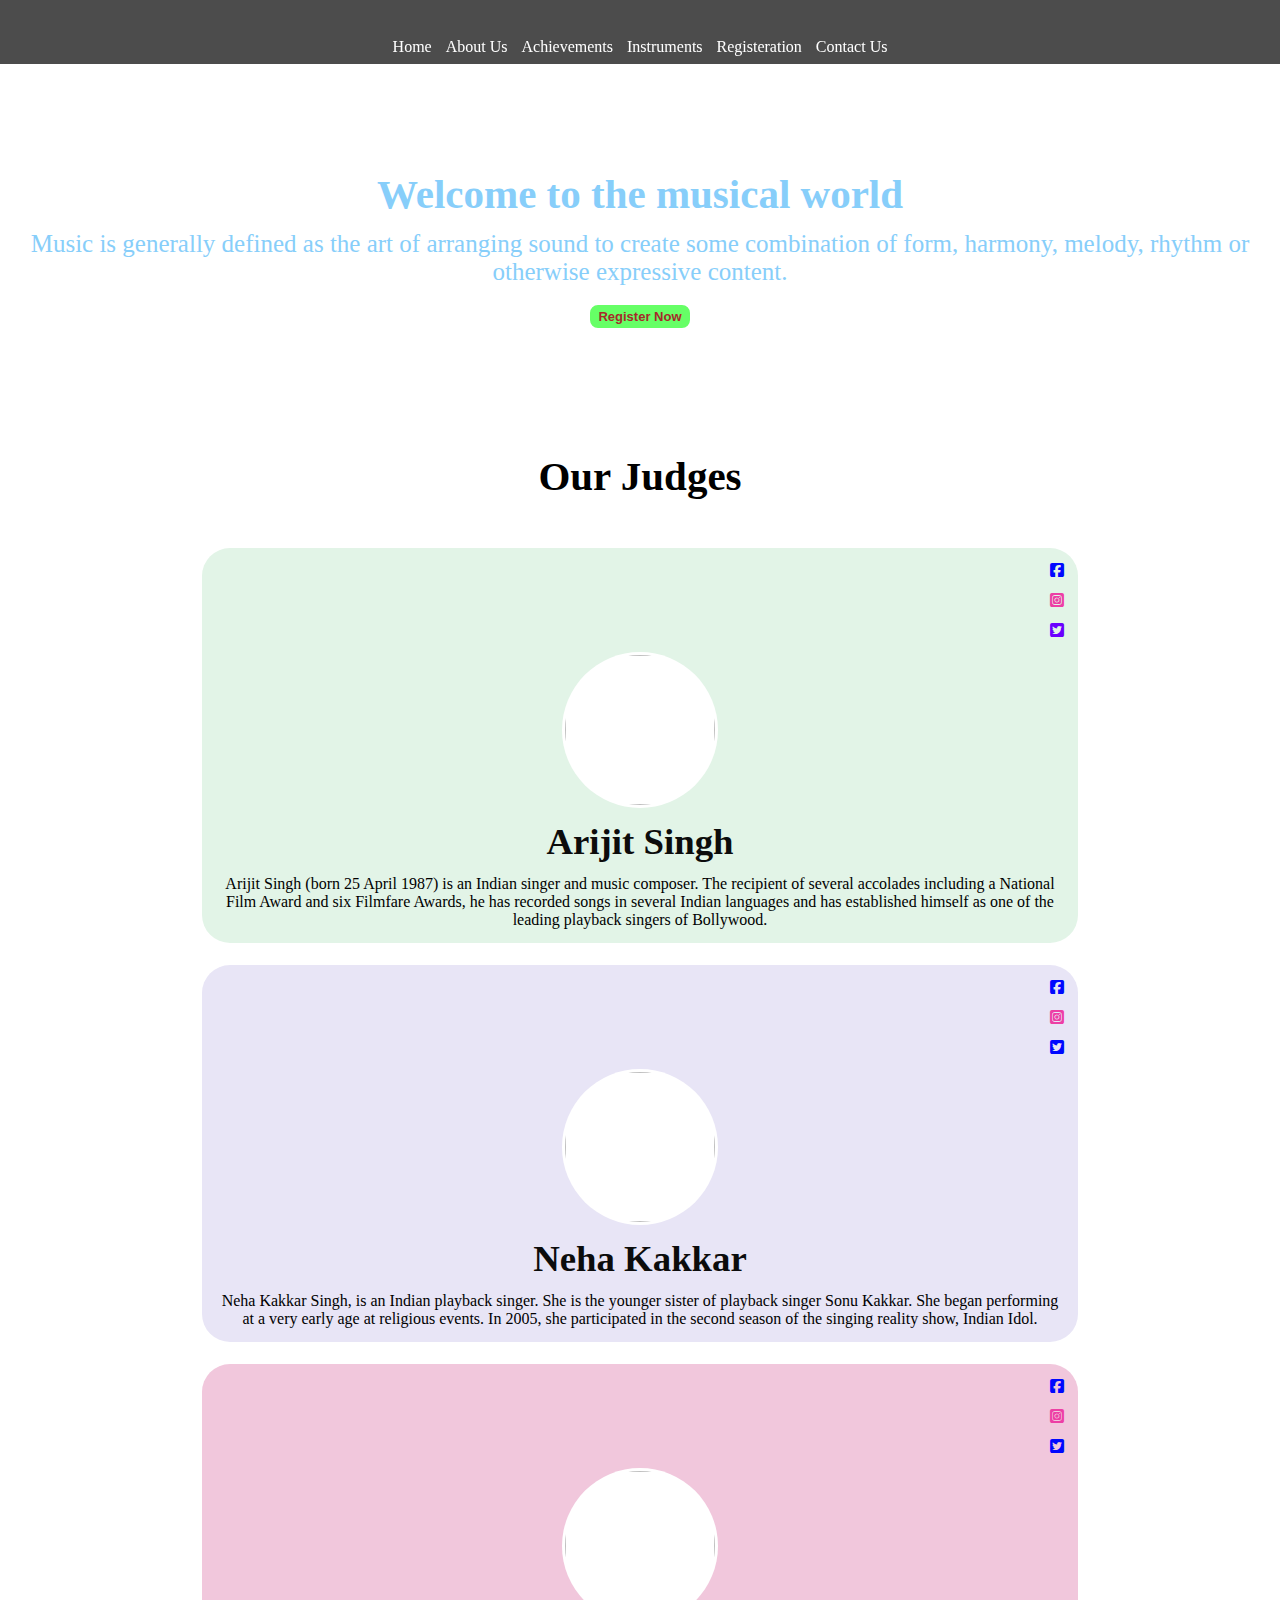
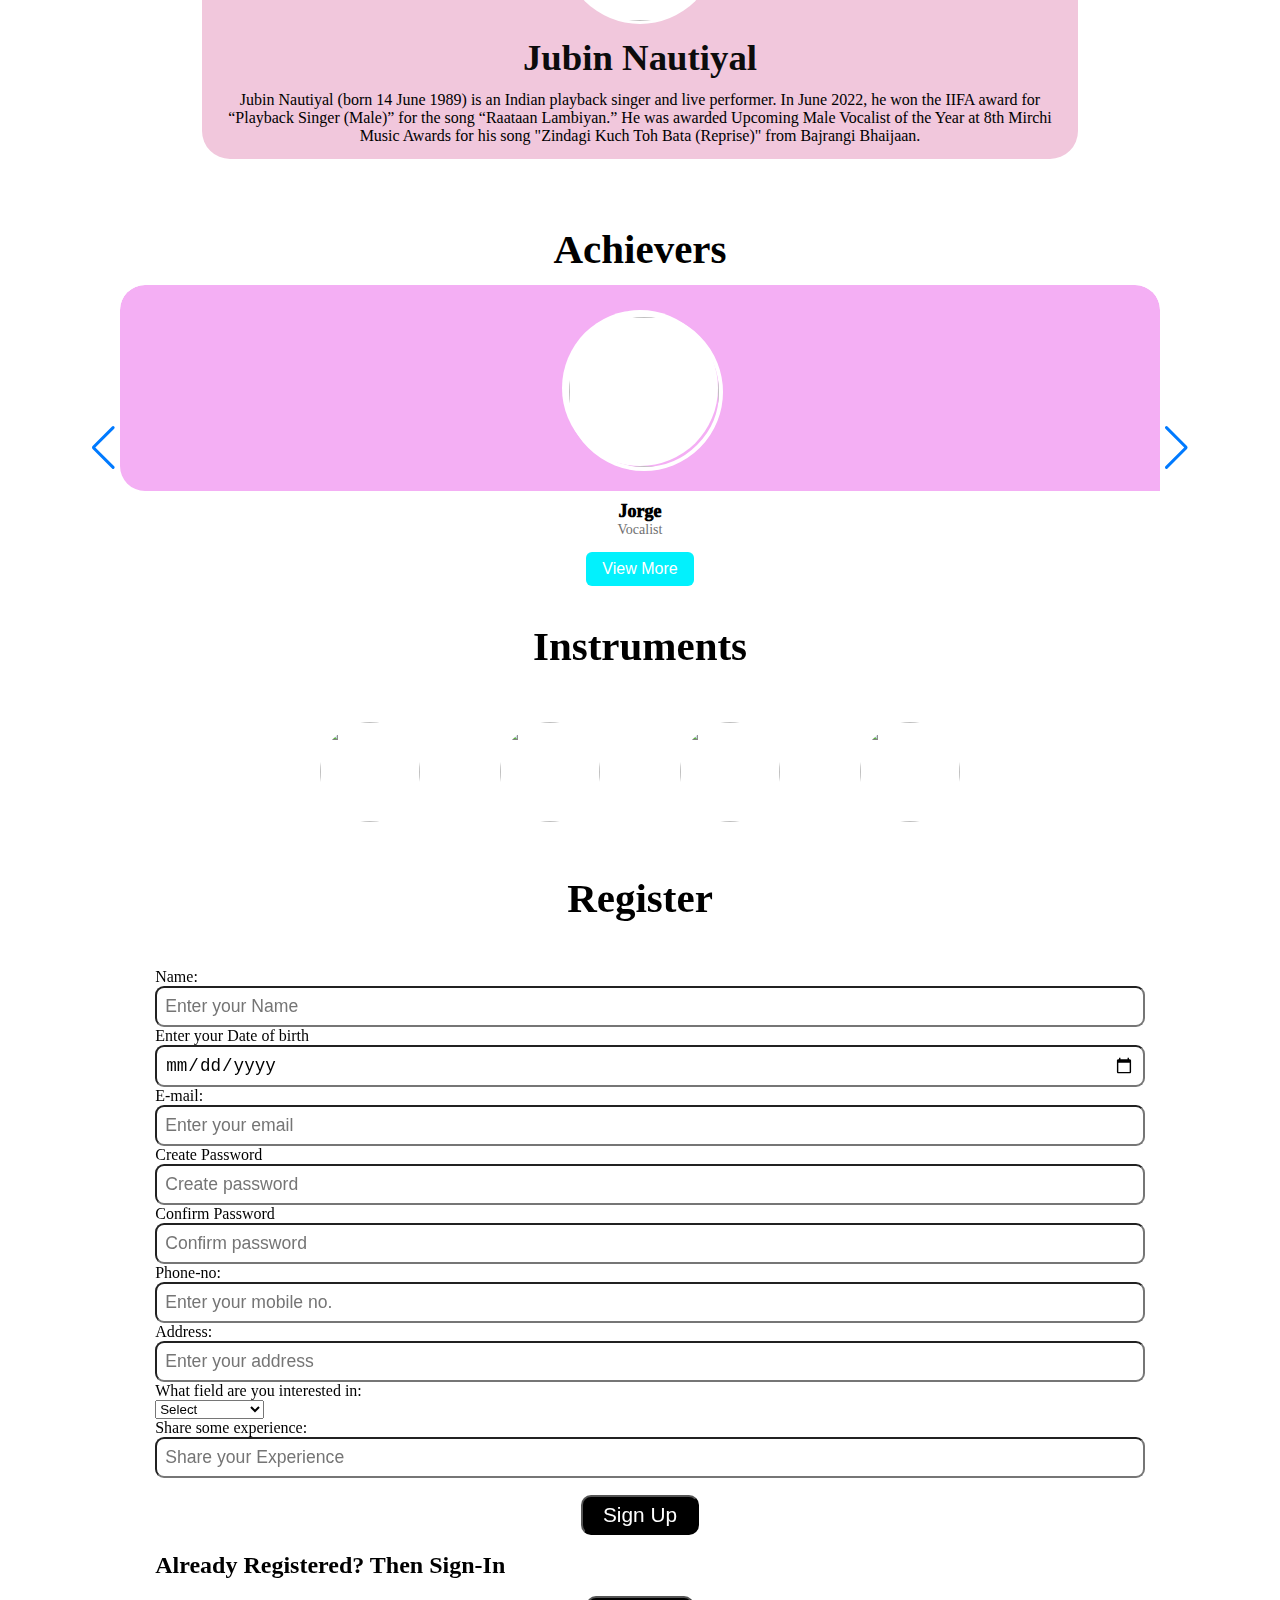
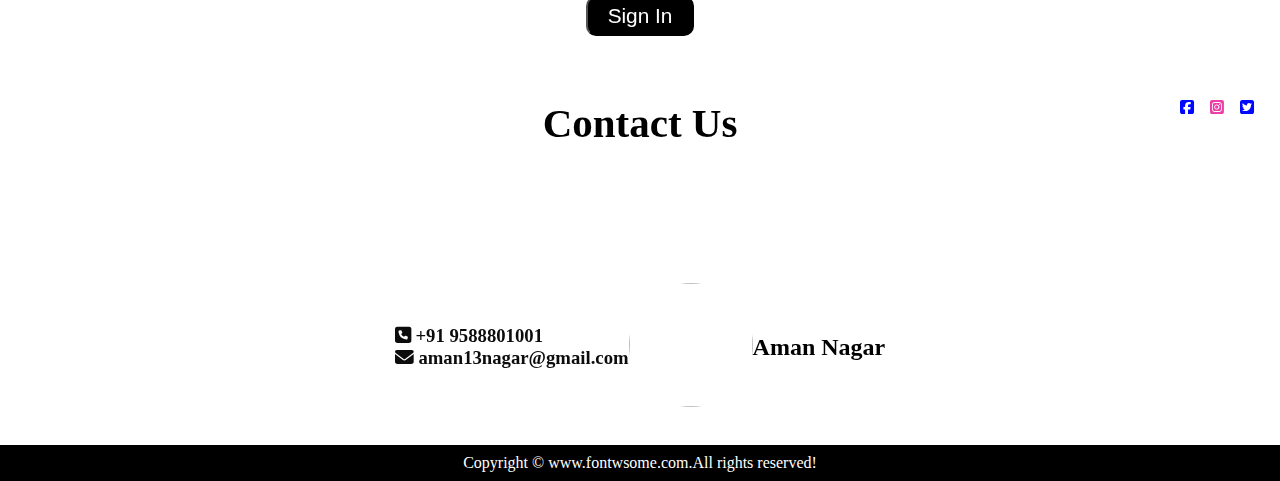
==== index.html @ d89f9aa7 "Update and rename CSS-10.html to index.html" ====
<!DOCTYPE html>
<html lang="en">
<head>
    <meta charset="UTF-8">
    <meta http-equiv="X-UA-Compatible" content="IE=edge">
    <meta name="viewport" content="width=device-width, initial-scale=1.0">
    <link rel="stylesheet" href="https://cdn.jsdelivr.net/npm/swiper/swiper-bundle.min.css"/>
    <title>The Musical World</title>
    <link rel="stylesheet" href="Style.css">
    <link rel="stylesheet" href="phone.css">
    <link rel="stylesheet" href="CSS-10(style-2).css">
    <link rel="stylesheet" href="CSS-10(bnd).js">
    <link rel="stylesheet" href="https://cdn.jsdelivr.net/npm/swiper/swiper-bundle.min.css"/>
    <link rel="stylesheet" href="https://cdnjs.cloudflare.com/ajax/libs/font-awesome/6.2.1/css/all.min.css"/>
</head>
<body>
 
    <nav id="navbar">
        <div id="logo">
         <img src="musiclogo.png" alt="">
        </div>
        <ul>
            <li class="item"><a href="#home">Home</a></li>
            <li class="item"><a href="#services-container">About Us</a></li>
            <li class="item"><a href="#achievers">Achievements</a></li>
            <li class="item"><a href="#client-section">Instruments</a></li>
            <li class="item"><a href="#contact">Registeration</a></li>
            <li class="item"><a href="#contact1">Contact Us</a></li>
        </ul>           
    </nav>
    <section id="home">
        <h1 class="h-primary">Welcome to the musical world</h1>
        <p>Music is generally defined as the art of arranging sound to create some combination of form,
         harmony, melody, rhythm or otherwise expressive content.</p>
        <button class="btn"><a href="#login">Register Now</a></button>
    </section>
    <section id="services-container">
        <h1 class="h-primary center">Our Judges</h1>
        <div id="services">
            <div class="box1">
                <div class="media-icons">
                  <i><a href="https://www.facebook.com/ArijitSingh/" class="fa-brands fa-square-facebook"></a></i>
                 </div>
                <div class="media-icons1">
                    <i><a href="https://www.instagram.com/arijitsingh/?hl=en" class="fa-brands fa-square-instagram"></a></i>
                 </div>
                 <div class="media-icons2">
                    <i><a href="https://twitter.com/arijitsingh?lang=en" class="fa-brands fa-square-twitter"></a></i>
                 </div>
                <img src="1280809.jpg" alt="">
                <h2 class="h-secondary">Arijit Singh</h2>
                <p class="center">Arijit Singh (born 25 April 1987) is an Indian singer and music composer.
                The recipient of several accolades including a National Film Award and six Filmfare Awards, 
                he has recorded songs in several Indian languages and has established himself as one of the 
                leading playback singers of Bollywood.</p>
            </div>
            <div class="box2">
                <div class="media-icons-2">
                    <i><a href="https://www.facebook.com/NehaKakkarOfficial/" class="fa-brands fa-square-facebook"></a></i>
                   </div>
                  <div class="media-icons1-2">
                    <i><a href="https://www.instagram.com/nehakakkar/?hl=en" class="fa-brands fa-square-instagram"></a></i>
                   </div>
                   <div class="media-icons2-2">
                    <i><a href="https://twitter.com/iamnehakakkar?lang=en" class="fa-brands fa-square-twitter"></a></i>
                   </div>
                <img src="https://images.indianexpress.com/2022/08/neha-kakkar-cry-baby.jpg" alt="">
                <h2 class="h-secondary">Neha Kakkar</h2>
                <p class="center">Neha Kakkar Singh, is an Indian playback singer. She is the younger sister of playback 
                    singer Sonu Kakkar. She began performing at a very early age at religious events. In 2005, she
                     participated in the second season of the singing reality show, Indian Idol.</p>
            </div>
            <div class="box3">
                <div class="media-icons-3">
                    <i><a href="https://www.facebook.com/JubinNautiyalOfficial/" class="fa-brands fa-square-facebook"></a></i>
                   </div>
                  <div class="media-icons1-3">
                    <i><a href="https://www.instagram.com/jubin_nautiyal/?hl=en" class="fa-brands fa-square-instagram"></a></i>
                   </div>
                   <div class="media-icons2-3">
                    <i><a href="https://twitter.com/JubinNautiyal?ref_src=twsrc%5Egoogle%7Ctwcamp%5Eserp%7Ctwgr%5Eauthor" class="fa-brands fa-square-twitter"></a></i>
                   </div>
                <img src="2751844.jpg" alt="">
                <h2 class="h-secondary">Jubin Nautiyal</h2>
                <p class="center">Jubin Nautiyal (born 14 June 1989) is an Indian playback singer and live performer.
                In June 2022, he won the IIFA award for “Playback Singer (Male)” for the song “Raataan Lambiyan.” He
                was awarded Upcoming Male Vocalist of the Year at 8th Mirchi Music Awards for his song "Zindagi Kuch 
                Toh Bata (Reprise)" from Bajrangi Bhaijaan.</p>
            </div>
        </div>
    </section>
    <section id="achievers">
        <h1 class="h-primary center">Achievers</h1>
    <div class="slide-container swiper">
        <div class="slide-content">
            <div class="card-wrapper swiper-wrapper">
                <div class="card swiper-slide">
                    <div class="image-content">
                        <span class="image"></span>

                        <div class="card-image">
                            <img src="pexels-mohamed-abdelghaffar-764356.jpg" alt="" class="card-img">
                        </div>
                    </div>
                    <div class="card-content">
                        <h2 class="name">Jorge</h2>
                        <p class="description">Vocalist</p>

                        <button class="button">View More</button>
                    </div>
                </div>
                <div class="card swiper-slide">
                    <div class="image-content">
                        <span class="image"></span>

                        <div class="card-image">
                            <img src="vinicius-wiesehofer-UOavP_Z38lE-unsplash.jpg" alt="" class="card-img">
                        </div>
                    </div>

                    <div class="card-content">
                        <h2 class="name">Olivia</h2>
                        <p class="description">Vocalist</p>

                        <button class="button">View More</button>
                    </div>
                </div>
                <div class="card swiper-slide">
                    <div class="image-content">
                        <span class="image"></span>

                        <div class="card-image">
                            <img src="pexels-keegan-everitt-983981.jpg" alt="" class="card-img">
                        </div>
                    </div>

                    <div class="card-content">
                        <h2 class="name">William</h2>
                        <p class="description">instrumentalist</p>

                        <button class="button">View More</button>
                    </div>
                </div>
                <div class="card swiper-slide">
                    <div class="image-content">
                        <span class="image"></span>

                        <div class="card-image">
                            <img src= "alexandru-zdrobau-BGz8vO3pK8k-unsplash.jpg" alt="" class="card-img">
                        </div>
                    </div>

                    <div class="card-content">
                        <h2 class="name">Amelia</h2>
                        <p class="description">Vocalist</p>

                        <button class="button">View More</button>
                    </div>
                </div>
                <div class="card swiper-slide">
                    <div class="image-content">
                        <span class="image"></span>

                        <div class="card-image">
                            <img src="pexels-jc-laurio-1288182.jpg" alt="" class="card-img">
                        </div>
                    </div>

                    <div class="card-content">
                        <h2 class="name">James</h2>
                        <p class="description">Designer</p>

                        <button class="button">View More</button>
                    </div>
                </div>
                <div class="card swiper-slide">
                    <div class="image-content">
                        <span class="image"></span>

                        <div class="card-image">
                            <img src="wp5869828-foreign-hd-girl-wallpapers.jpg" alt="" class="card-img">
                        </div>
                    </div>

                    <div class="card-content">
                        <h2 class="name">Sophia</h2>
                        <p class="description">Writer</p>

                        <button class="button">View More</button>
                    </div>
                </div>
                <div class="card swiper-slide">
                    <div class="image-content">
                        <span class="image"></span>

                        <div class="card-image">
                            <img src="pexels-arvind-shakya-1507698.jpg" alt="" class="card-img">
                        </div>
                    </div>

                    <div class="card-content">
                        <h2 class="name">David</h2>
                        <p class="description">Instrumentalist</p>

                        <button class="button">View More</button>
                    </div>
                </div>
                <div class="card swiper-slide">
                    <div class="image-content">
                        <span class="image"></span>

                        <div class="card-image">
                            <img src="nora-hutton-tCJ44OIqceU-unsplash.jpg" alt="" class="card-img">
                        </div>
                    </div>

                    <div class="card-content">
                        <h2 class="name">Emily</h2>
                        <p class="description">Designer</p>

                        <button class="button">View More</button>
                    </div>
                </div>
                <div class="card swiper-slide">
                    <div class="image-content">
                        <span class="image"></span>

                        <div class="card-image">
                            <img src="WhatsApp Image 2021-12-16 at 6.45.12 PM.jpeg" alt="" class="card-img">
                        </div>
                    </div>

                    <div class="card-content">
                        <h2 class="name">Aman</h2>
                        <p class="description">Vocalist</p>
                        <button class="button">View More</button>
                    </div>
                </div>
            </div>
        </div>

        <div class="swiper-button-next swiper-navBtn"></div>
        <div class="swiper-button-prev swiper-navBtn"></div>
        <div class="swiper-pagination"></div>
    </div>
</section>
    <section id="client-section">
        <h1 class="h-primary center">Instruments</h1>
        <div id="clients">
            <div class="client-item">
                <img src="Guitar.png" alt="">
            </div>
            <div class="client-item">
                <img src="Piano.png" alt="">
            </div>
            <div class="client-item">
                <img src= "Drums.jpg" alt="">
            </div>
            <div class="client-item">
                <img src= "Trombone.png" alt="">
            </div>
        </div>
    </section>
    <section id="contact">
        <h1 class="h-primary center">Register</h1>
        <div id="contact-box">
            <form action="">
                <div class="form-group">
                    <label for="name">Name:</label>
                    <input type="text" name="name" id="name" placeholder="Enter your Name">
                </div>
                <div class="form-group">
                    <label for="option">Enter your Date of birth</label>
                    <input type="date" id="option" name="name" class="DOB" value="yy-mm-dd" min="1995-01-01" max="2017-12-31">
                </div>
                <div class="form-group">
                    <label for="email">E-mail:</label>
                    <input type="email" name="name" id="email" placeholder="Enter your email">
                </div>
                <div class="form-group">
                    <label for="password">Create Password</label>
                    <input type="password" name="name" id="password" placeholder="Create password">
                </div>
                <div class="form-group">
                    <label for="password">Confirm Password</label>
                    <input type="password" name="name" id="password" placeholder="Confirm password">
                </div>
                <div class="form-group">
                    <label for="phone">Phone-no:</label>
                    <input type="phone" name="name" id="phone" placeholder="Enter your mobile no.">
                </div>
                <div class="form-group">
                    <label for="address">Address:</label>
                    <input type="address" name="name" id="address" placeholder="Enter your address">
                </div>
                <div class="form-group">
                    <label for="option">What field are you interested in:</label>
                    <br>
                    <select name="Choose">
                        <option value="Select">Select</option>
                        <option value="Vocalist">Vocalist</option>
                        <option value="Instrumentalist">Instrumentalist</option>
                        <option value="Designer">Designer</option>
                        <option value="Writer">Writer</option>
                    </select>
                </div>
                <div class="form-group">
                    <label for="Experience">Share some experience:</label>
                    <input type="Experience" name="name" id="Experience" placeholder="Share your Experience">
                </div>
                <div id="login">
                    <button class="btn1">Sign Up</button>
                    <h2 class="h-secondary2">Already Registered? Then Sign-In</h2>
                    <button class="btn2"><a href="sign-in.html">Sign In</a></button>
                </div>
            </form>
        </div>
    </section>
    <section id="contact1">
        <h1 class="h-primary center">Contact Us</h1>
        <div class="social-media">
            <i><a href="https://www.facebook.com/" class="fa-brands fa-square-facebook"></a></i>
        </div>
        <div class="social-media1">
            <i><a href="https://www.instagram.com/" class="fa-brands fa-square-instagram"></a></i>
        </div>
        <div class="social-media2">
            <i><a href="https://www.twitter.com/" class="fa-brands fa-square-twitter"></a></i>
        </div>
        <div id="contact-box1" class="b1">
            <div class="Information">
                <h3 class="mobile"><div class="social-media3"><i class="fa-solid fa-square-phone"></i> +91 9588801001</div></h3>
                <h3 class="E-mail"><div class="social-media4"><i class="fa-solid fa-envelope"></i> aman13nagar@gmail.com</div></h3>
            </div>
            <div class="Photo">
                <img src="WhatsApp Image 2021-12-16 at 6.45.12 PM.jpeg" alt="">
            </div>
            <h2 class="h-secondary2">Aman Nagar</h2>
           <!-- <div class="social-media">
                <i><a href="https://www.facebook.com/" class="fa-brands fa-square-facebook"></a></i>
            </div>
            <div class="social-media1">
                <i><a href="https://www.instagram.com/" class="fa-brands fa-square-instagram"></a></i>
            </div>
            <div class="social-media2">
                <i><a href="https://www.twitter.com/" class="fa-brands fa-square-twitter"></a></i>
            </div>-->
            </div>
        </div>
    </section>
    <footer>
        <div class="center">
            Copyright &copy; www.fontwsome.com.All rights reserved!
        </div>
    </footer>
</body>
<script src="https://cdn.jsdelivr.net/npm/swiper/swiper-bundle.min.js"></script>
<script src="F:\Aman Nagar\HTML\ppp.js"></script>
</html>
---- Style.css ----
*{
    margin:0px;
    padding:0px;
}
html{
    scroll-behavior: smooth;
}
:root{
    --navbar-height: 59px;
}
#navbar{
    display:flex;
    align-items: center;
    position:sticky;
    top:0px;
}
#navbar::before{
    content: "";
    background-color: black;
    position: absolute;
    top:0px;
    left:0px;
    height: 100%;
    width: 100%;
    z-index: -1;
    opacity: 0.7;
}
#logo{
    margin:10px 34px;
}
#logo img{
    height:59px;
    margin:3px 6px;
    border-radius: 40px;
}
#navbar ul{
    display:flex;
    font-family:'Bree Serif', serif;
}
#navbar ul li{
    list-style:none;
    font-size: 1.3rem;
}
#navbar ul li a{
    color: white;
    display: block;
    padding: 3px 22px;
    border-radius: 20px;
    text-decoration: none;
}

#navbar ul li a:hover{
    color: black;
    background-color: white;
}
#home{
    display:flex;
    flex-direction:column;
    padding:3px 200px;
    height:550px;
    justify-content: center;
    align-items: center;
}
#home::before{
    content: "";
    position:absolute;
    background:url('https://images.unsplash.com/photo-1511379938547-c1f69419868d?ixlib=rb-4.0.3&ixid=MnwxMjA3fDB8MHxwaG90by1wYWdlfHx8fGVufDB8fHx8&auto=format&fit=crop&w=2070&q=80') no-repeat center center/cover;
    height:642px;
    top:0px;
    left:0px;
    width:100%;
    z-index:-1;
    opacity: 0.89;
}
#home h1{
    color:lightskyblue;
    text-align: center;
    font-family:'Bree Serif', serif;
}
#home p{
    color:lightskyblue;
    text-align: center;
    font-size: 1.5rem;
    font-family:'Bree Serif', serif;
}
#services{
   /* background:url('C:\Users\user\Downloads\wV8EpIm-free-music-background-images.jpg');*/
    margin:34px;
    display:flex;
}
#services .box1{
    /*border:2px solid brown;*/
    padding:34px;
    margin:2px auto;
    width:70%;
    border-radius:28px;
    background:rgb(226 244 231);
    margin-bottom: 20px;
}
#services .box1 .media-icons{
   /* position:absolute;*/
    height: 30px;
   /* top:10px;*/
    right:280px;
    display:flex;
    flex-direction: row-reverse;
    align-items: center;
    cursor:pointer;
}
#services .box1 .media-icons i{
    height:30px;
    cursor: pointer;
    transition: all 0.3s ease;
}
#services .box1 .media-icons i:hover{
    opacity: 1;
}
#services .box1 .media-icons i a{
    color:rgb(0, 8, 255);
    transition: all 1s ease-out;
    text-decoration: none;
}
#services .box1 .media-icons i a:hover{
    color:aqua;
}
#services .box1 .media-icons1{
    /*position:absolute;*/
    height: 30px;
    /*top:10px;*/
    right:280px;
    display:flex;
    flex-direction: row-reverse;
    align-items: center;
    cursor:pointer;
}
#services .box1 .media-icons1 i{
    height:30px;
    cursor: pointer;
    transition: all 0.3s ease;
}
#services .box1 .media-icons1 i:hover{
    opacity: 1;
}
#services .box1 .media-icons1 i a{
    color:rgb(237, 63, 165);
    transition: all 1s ease-out;
    text-decoration: none;
}
#services .box1 .media-icons1 i a:hover{
    color:coral;
}
#services .box1 .media-icons2{
   /* position:absolute;*/
    height: 30px;
   /* top:10px;*/
    right:280px;
    display:flex;
    flex-direction: row-reverse;
    align-items: center;
    cursor:pointer;
}
#services .box1 .media-icons2 i{
    height:30px;
    cursor: pointer;
    transition: all 0.3s ease;
}
#services .box1 .media-icons2 i:hover{
    opacity: 1;
}
#services .box1 .media-icons2 i a{
    color:rgb(106, 0, 255);
    transition: all 1s ease-out;
    text-decoration: none;
}
#services .box1 .media-icons2 i a:hover{
    color:rgb(206, 127, 255);
}
#services .box2{
    /*border:2px solid brown;*/
    padding:34px;
    margin:2px auto;
    width:70%;
    border-radius:28px;
    background:#e8e5f6;
    margin-bottom: 20px;
}
#services .box2 .media-icons-2{
    /* position:absolute;*/
     height: 30px;
    /* top:10px;*/
     right:280px;
     display:flex;
     flex-direction: row-reverse;
     align-items: center;
     cursor:pointer;
 }
 #services .box2 .media-icons-2 i{
     height:30px;
     cursor: pointer;
     transition: all 0.3s ease;
 }
 #services .box2 .media-icons-2 i:hover{
     opacity: 1;
 }
 #services .box2 .media-icons-2 i a{
    color:rgb(0, 8, 255);
    transition: all 1s ease-out;
    text-decoration: none;
 }
 #services .box2 .media-icons-2 i a:hover{
    color:aqua;
}
 #services .box2 .media-icons1-2{
     /*position:absolute;*/
     height: 30px;
     /*top:10px;*/
     right:280px;
     display:flex;
     flex-direction: row-reverse;
     align-items: center;
     cursor:pointer;
 }
 #services .box2 .media-icons1-2 i{
     height:30px;
     cursor: pointer;
     transition: all 0.3s ease;
 }
 #services .box2 .media-icons1-2 i:hover{
     opacity: 1;
 }
 #services .box2 .media-icons1-2 i a{
    color:rgb(237, 63, 165);
    transition: all 1s ease-out;
    text-decoration: none;
}
 #services .box2 .media-icons1-2 i a:hover{
    color:coral;
}
 #services .box2 .media-icons2-2{
    /* position:absolute;*/
     height: 30px;
    /* top:10px;*/
     right:280px;
     display:flex;
     flex-direction: row-reverse;
     align-items: center;
     cursor:pointer;
 }
 #services .box2 .media-icons2-2 i{
     height:30px;
     cursor: pointer;
     transition: all 0.3s ease;
 }
 #services .box2 .media-icons2-2 i:hover{
     opacity: 1;
 }
 #services .box2 .media-icons2-2 i a{
    color:rgb(0, 8, 255);
    transition: all 1s ease-out;
    text-decoration: none;
 }
 #services .box2 .media-icons2-2 i a:hover{
    color:rgb(206, 127, 255);
}
#services .box3{
    /*border:2px solid brown;*/
    padding:34px;
    margin:2px auto;
    width:70%;
    border-radius:28px;
    background: #f1c7dc;
    margin-bottom: 20px;
}
#services .box3 .media-icons-3{
    /* position:absolute;*/
     height: 30px;
    /* top:10px;*/
     right:280px;
     display:flex;
     flex-direction: row-reverse;
     align-items: center;
     cursor:pointer;
 }
 #services .box3 .media-icons-3 i{
     height:30px;
     cursor: pointer;
     transition: all 0.3s ease;
 }
 #services .box3 .media-icons-3 i:hover{
     opacity: 1;
 }
 #services .box3 .media-icons-3 i a{
    color:rgb(0, 8, 255);
    transition: all 1s ease-out;
    text-decoration: none;
 }
 #services .box3 .media-icons-3 i a:hover{
    color:aqua;
}
 #services .box3 .media-icons1-3{
     /*position:absolute;*/
     height: 30px;
     /*top:10px;*/
     right:280px;
     display:flex;
     flex-direction: row-reverse;
     align-items: center;
     cursor:pointer;
 }
 #services .box3 .media-icons1-3 i{
     height:30px;
     cursor: pointer;
     transition: all 0.3s ease;
 }
 #services .box3 .media-icons1-3 i:hover{
     opacity: 1;
 }
 #services .box3 .media-icons1-3 i a{
    color:rgb(237, 63, 165);
    transition: all 1s ease-out;
    text-decoration: none;
}
 #services .box3 .media-icons1-3 i a:hover{
    color:coral;
}
 #services .box3 .media-icons2-3{
    /* position:absolute;*/
     height: 30px;
    /* top:10px;*/
     right:280px;
     display:flex;
     flex-direction: row-reverse;
     align-items: center;
     cursor:pointer;
 }
 #services .box3 .media-icons2-3 i{
     height:30px;
     cursor: pointer;
     transition: all 0.3s ease;
 }
 #services .box3 .media-icons2-3 i:hover{
     opacity: 1;
 }
 #services .box3 .media-icons2-3 i a{
    color:rgb(0, 8, 255);
    transition: all 1s ease-out;
    text-decoration: none;
 }
 #services .box3 .media-icons2-3 i a:hover{
    color:rgb(206, 127, 255);
}
#services .box1 img{
    border-radius:300px;
    height:300px;
    width:30%;
    margin:auto;
    display:block;
    cursor:pointer;
    transition:all 0.3s ease;
}
#services .box1 img:hover{
    opacity:1;
}
#services .box2 img{
    border-radius:300px;
    height:300px;
    width:30%;
    margin:auto;
    display:block;
}
#services .box3 img{
    border-radius:300px;
    height:300px;
    width:30%;
    margin:auto;
    display:block;
}
#services .box1 h2{
    text-align:center;
    color:rgb(12, 12, 12);
}
#services .box2 h2{
    text-align:center;
    color:rgb(12, 12, 12);
}
#services .box3 h2{
    text-align:center;
    color:rgb(12, 12, 12);
}
#services .box1 p{
    font-family:'Bree Serif', serif;
}
#services .box2 p{
    font-family:'Bree Serif', serif;
}
#services .box3 p{
    font-family:'Bree Serif', serif;
}
#client-section{
    position:relative;
}
#client-section::before{
    content: "";
    position:absolute;
    background:url('https://i.ytimg.com/vi/ss7EJ-PW2Uk/maxresdefault.jpg') no-repeat center center/cover;
    width:100%;
    height:100%;
    z-index:-1;
    opacity: 0.3;
}
#clients{
    display:flex;
    justify-content: center;
    align-items: center;
}
.client-item{
    padding:34px;
}
#clients img{
    height:124px;
    width:124px;
    display:block;
    border-radius:50%;
}
#contact{
    position:relative;
}
#contact::before{
    content: "";
    position:absolute;
    width: 100%;
    height:100%;
    z-index:-1;
    opacity: 0.7;
    background:url('https://st.depositphotos.com/1571889/1466/i/600/depositphotos_14661631-stock-photo-detail-of-guitar.jpg') no-repeat center center/cover;
}
#contact-box{
    display:flex;
    justify-content: center;
    align-items: center;
    padding:34px
}
#contact-box input{
    width: 100%;
    padding: 0.5rem;
    border-radius: 9px;
    font-size:1.1rem;
}
#contact-box form{
    width:40%;
}
#contact-bax label{
    font-size:1.3rem;
    font-family:'Bree Serif', serif;
}
footer{
    background:black;
    color:white;
    padding:9px 20px;
}
.h-primary{
    font-family:'Bree Serif', serif;
    font-size:3.8rem;
    padding:12px;
}
.h-secondary{
    font-family:'Bree Serif', serif;
    font-size:2.3rem;
    padding:12px;
}
.btn{
    padding:6px 20px;
    border:2px solid white;
    background-color:rgb(102, 255, 102);
    color:white;
    margin:17px;
    font-size:1.5rem;
    font-weight: bold;
    border-radius:10px;
    cursor:pointer;
    transition: all 1s ease-out;
}
.btn:hover{
    background-color:aquamarine;
}
.btn a{
    color:brown;
    transition: all 1s ease-out;
    text-decoration: none;
}
.btn a:hover{
    color:white;
}
.center{
    text-align:center;
}
.btn1{
    padding:6px 20px;
    background-color: black;
    color:white;
    display:block;
    justify-items: center;
    margin:17px auto;
    font-size:1.3rem;
    border-radius:10px;
    cursor:pointer;
    transition: all 1s ease;
}
.btn1:hover{
    background-color:rgb(27, 20, 20)
}

.btn2{
    padding:6px 20px;
    background-color: black;
    color:white;
    display:block;
    justify-items: center;
    margin:17px auto;
    font-size:1.3rem;
    border-radius:10px;
    cursor:pointer;
    transition: all 1s ease;
}
.btn2:hover{
    background-color:rgb(27, 20, 20)
}
.btn2 a{
    color:white;
    text-decoration: none;
    font-size:1.3rem;
}
#contact1{
    position:relative;
}
#contact1::before{
    content: "";
    position:absolute;
    width: 100%;
    height:100%;
    z-index:-1;
    opacity: 0.7;
   /* background:url('https://st.depositphotos.com/1571889/1466/i/600/depositphotos_14661631-stock-photo-detail-of-guitar.jpg') no-repeat center center/cover;*/
   /* background:url('wes-hicks-MEL-jJnm7RQ-unsplash.png') no-repeat center center/cover;*/
    background:url('https://images.unsplash.com/photo-1487611459768-bd414656ea10?ixlib=rb-4.0.3&ixid=MnwxMjA3fDB8MHxzZWFyY2h8NDh8fGNvbnRhY3R8ZW58MHx8MHx8&auto=format&fit=crop&w=500&q=60') no-repeat center center/cover;
}

#contact-box1{
    display:flex;
    justify-content: center;
    align-items: center;
    padding:34px;
}
.photo{
    padding:34px;
}
#contact-box1 img{
    height:124px;
    width:124px;
    border-radius:50%;
}
#contact1 .social-media{
    /* position:absolute;*/
     height: 30px;
     top:10px;
     right:280px;
     display:flex;
     flex-direction: row-reverse;
     align-items: center;
     cursor:pointer;
 }
#contact1 .social-media i{
     height:150px;
     width:100px;
    /* filter:invert();*/
     cursor: pointer;
     transition: all 2s ease;
 }
#contact1 .social-media i:hover{
     opacity: 1;
 }
#contact1 .social-media i a{
     color:rgb(0, 8, 255);
     transition: all 1s ease-out;
     text-decoration: none;
}
#contact1 .social-media i a:hover{
    color:aqua;
}
#contact1 .social-media1{
    /* position:absolute;*/
     color:black;
     height: 30px;
     top:10px;
     right:280px;
     display:flex;
     flex-direction: row-reverse;
     align-items: center;
     cursor:pointer;
 }
#contact1 .social-media1 i{
     height:210px;
     width:50px;
     /*filter: invert();*/
     cursor: pointer;
     margin:20px;
     transition: all 0.3s ease;
 }
#contact1 .social-media1 i:hover{
     opacity: 1;
 }
#contact1 .social-media1 i a{
     color:rgb(237, 63, 165);
     transition: all 1s ease-out;
     text-decoration: none;
}
#contact1 .social-media1 i a:hover{
    color:coral;
}
#contact1 .social-media2{
    /*position:absolute;*/
    height: 30px;
    top:10px;
    right:280px;
    display:flex;
    flex-direction: row-reverse;
    align-items: center;
    cursor:pointer;
}
#contact1 .social-media2 i{
    height:270px;
    width:40px;
   /* filter:invert();*/
    cursor: pointer;
    transition: all 0.3s ease;
}
#contact1 .social-media2 i:hover{
    opacity: 1;
}
#contact1 .social-media2 i a{
    color:rgb(0, 8, 255);
    transition: all 1s ease-out;
    text-decoration: none;
}
#contact1 .social-media2 i a:hover{
   color:rgb(206, 127, 255);
}
.h-secondary1{
    font-family:'Bree Serif', serif;
    font-size:2.3rem;
    padding:12px;
}
#contact-box1 .E-mail .Information .social-media4{
    /*position:absolute;*/
    height: 30px;
    top:10px;
    right:280px;
    display:flex;
    flex-direction: row-reverse;
    align-items: center;
    cursor:pointer;
}
#contact-box1 h3 .Information .social-media3 i{
    height:30px;
    cursor: pointer;
    transition: all 0.3s ease;
}
#contact-box1 h3 .Information .social-media3 i:hover{
    opacity: 1;
}
#contact-box1 h3 .Information .social-media3 i a:hover{
   color:black;
}
#contact-box1 h3 .Information .social-media4 i{
    height:30px;
    cursor: pointer;
    transition: all 0.3s ease;
}
#contact-box1 h3 .Information .social-media4 i:hover{
    opacity: 1;
}
#contact-box1 h3 .Information .social-media4 i a{
    text-decoration: none;
}
#contact-box1 h3 .Information .social-media4 i a:hover{
   color:black;
}
#contact-box1 .mobile{
    color:rgb(12, 12, 12);
}
#contact-box1 .E-mail{
    color:rgb(12, 12, 12);
}
---- phone.css ----
#navbar{
    flex-direction:column;
}

#navbar ul li a{
    font-size:1rem;
    padding:0px 7px;
    padding-bottom: 8px;
}
#home{
    height:370px;
    padding:3px 28px;
}
#home::before{
    height: 480px; 
}

#home p{
    font-size: 25px;
}

/* Services section  */
#services{
    flex-direction: column;
}

#services .box1 { 
    padding: 14px;
    margin: 2px auto; 
    margin-bottom: 20px;
}
#services .box2 { 
    padding: 14px;
    margin: 2px auto; 
    margin-bottom: 20px;
}
#services .box3 { 
    padding: 14px;
    margin: 2px auto; 
    margin-bottom: 20px;
}
#services .box1 img{
   /* position: relative;*/
    height: 150px;
    width: 150px;
    border-radius: 50%;
    background: #FFF;
    padding: 3px;
}
#services .box2 img{
    /*position: relative;*/
    height: 150px;
    width: 150px;
    border-radius: 50%;
    background: #FFF;
    padding: 3px;
}
#services .box3 img{
   /* position: relative;*/
    height: 150px;
    width: 150px;
    border-radius: 50%;
    background: #FFF;
    padding: 3px;
}
#clients{
    flex-wrap: wrap;
}
#clients img{
    width: 66px;
    padding: 6px;
    height: 100px;
    width:100px;
}
#contact-box form{
    width:80%;
}
.h-primary{
    font-size:41px;
}
.btn{
    font-size: 13px;
    padding: 4px 8px;
}
---- CSS-10(style-2).css ----
@import url('https://fonts.googleapis.com/css2?family=Poppins:wght@300;400;500;600&display=swap');
/*.achievers{
  display:block;
  justify-items: center;
  width:100%;
}*/

.slide-container{
  max-width: 1120px;
  width: 100%;
  padding: 40px 0;
}
.slide-content{
  margin: 0 40px;
  overflow: hidden;
  border-radius: 25px;
  
}
.card{
  border-radius: 25px;
  background-color: #FFF;
  position:relative;
}
.image-content,
.card-content{
  display: flex;
  flex-direction: column;
  align-items: center;
  padding: 10px 14px;
}
.image-content{
  position: relative;
  row-gap: 5px;
  padding: 25px 0;
}
.image{
  position: absolute;
  left: 0;
  top: 0;
  height: 100%;
  width: 100%;
  background-color: #f4aff4;
  border-radius: 25px 25px 0 25px;
}
.image::before,
.image::after{
  content: '';
  position: absolute;
  right: 0;
  bottom: -40px;
  height: 40px;
  width: 40px;
  background-color:#ffffff;
  z-index: -1;
}
.image::after{
  border-radius: 0 25px 0 0;
  background-color: #FFF;
}
.card-image{
  position: relative;
  height: 150px;
  width: 150px;
  border-radius: 50%;
  background: #FFF;
  padding: 3px;
}
.card-image .card-img{
  height: 100%;
  width: 100%;
  object-fit: cover;
  border-radius: 50%;
  border: 4px solid #ffffff;
}
.name{
  font-size: 18px;
  font-weight: 1000;
  color: solid black;
  transition: all 0.1s ease;
}
.name:hover{
  color:red;
}
.description{
  font-size: 14px;
  color: #707070;
  text-align: center;
}
.button{
  border: none;
  font-size: 16px;
  color: #FFF;
  padding: 8px 16px;
  background-color: #02f1fd;
  border-radius: 6px;
  margin: 14px;
  cursor: pointer;
  transition: all 0.3s ease;
}
.button:hover{
  background: #f6bad5;
}

.swiper-navBtn{
  color: #02f1fd;
  transition: color 0.1s ease;
}
.swiper-navBtn:hover{
  color: #f6bad5;
}
.swiper-navBtn::before,
.swiper-navBtn::after{
  font-size: 35px;
}
.swiper-button-next{
  right: 0;
}
.swiper-button-prev{
  left: 0;
}
.swiper-pagination-bullet{
  background-color: #040404;
  opacity: 1;
}
.swiper-pagination-bullet-active{
  background-color: #040404;
}

@media screen and (max-width: 768px) {
  .slide-content{
    margin: 0 10px;
  }
  .swiper-navBtn{
    display: none;
  }
}
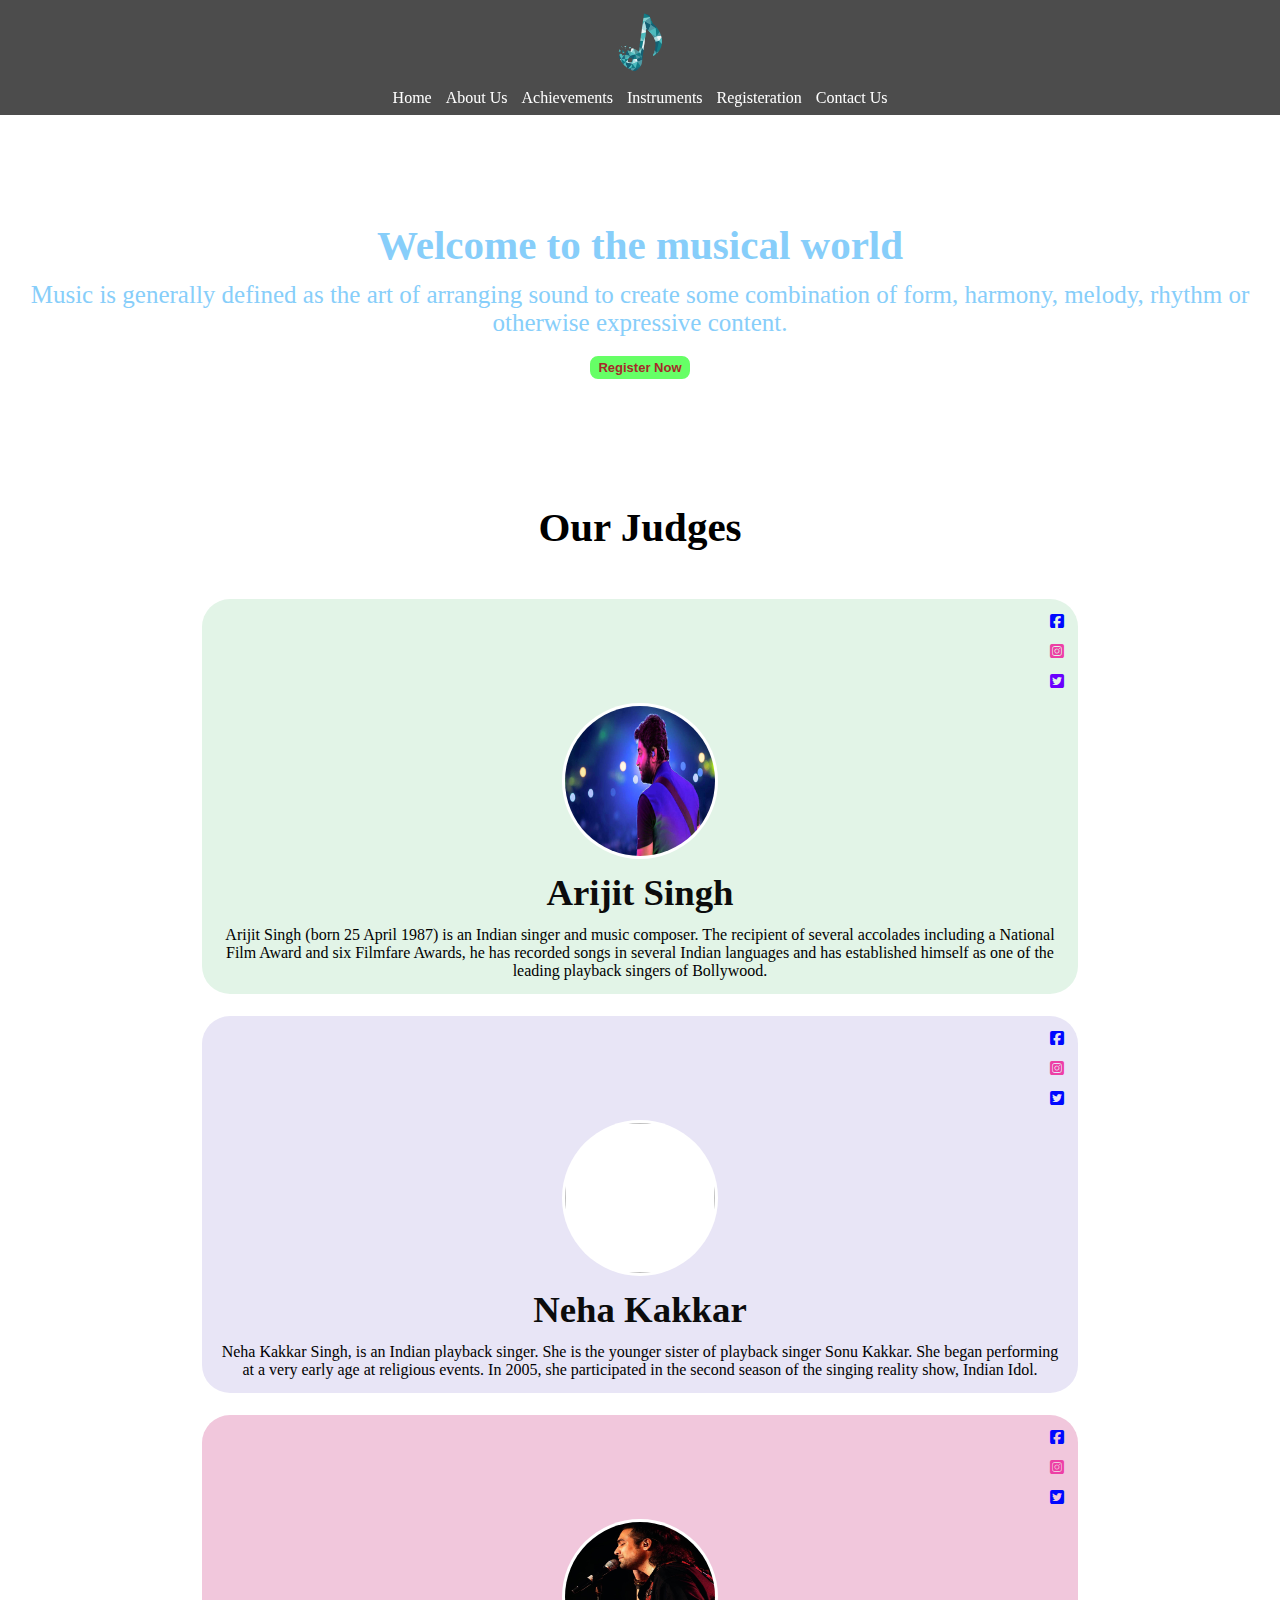
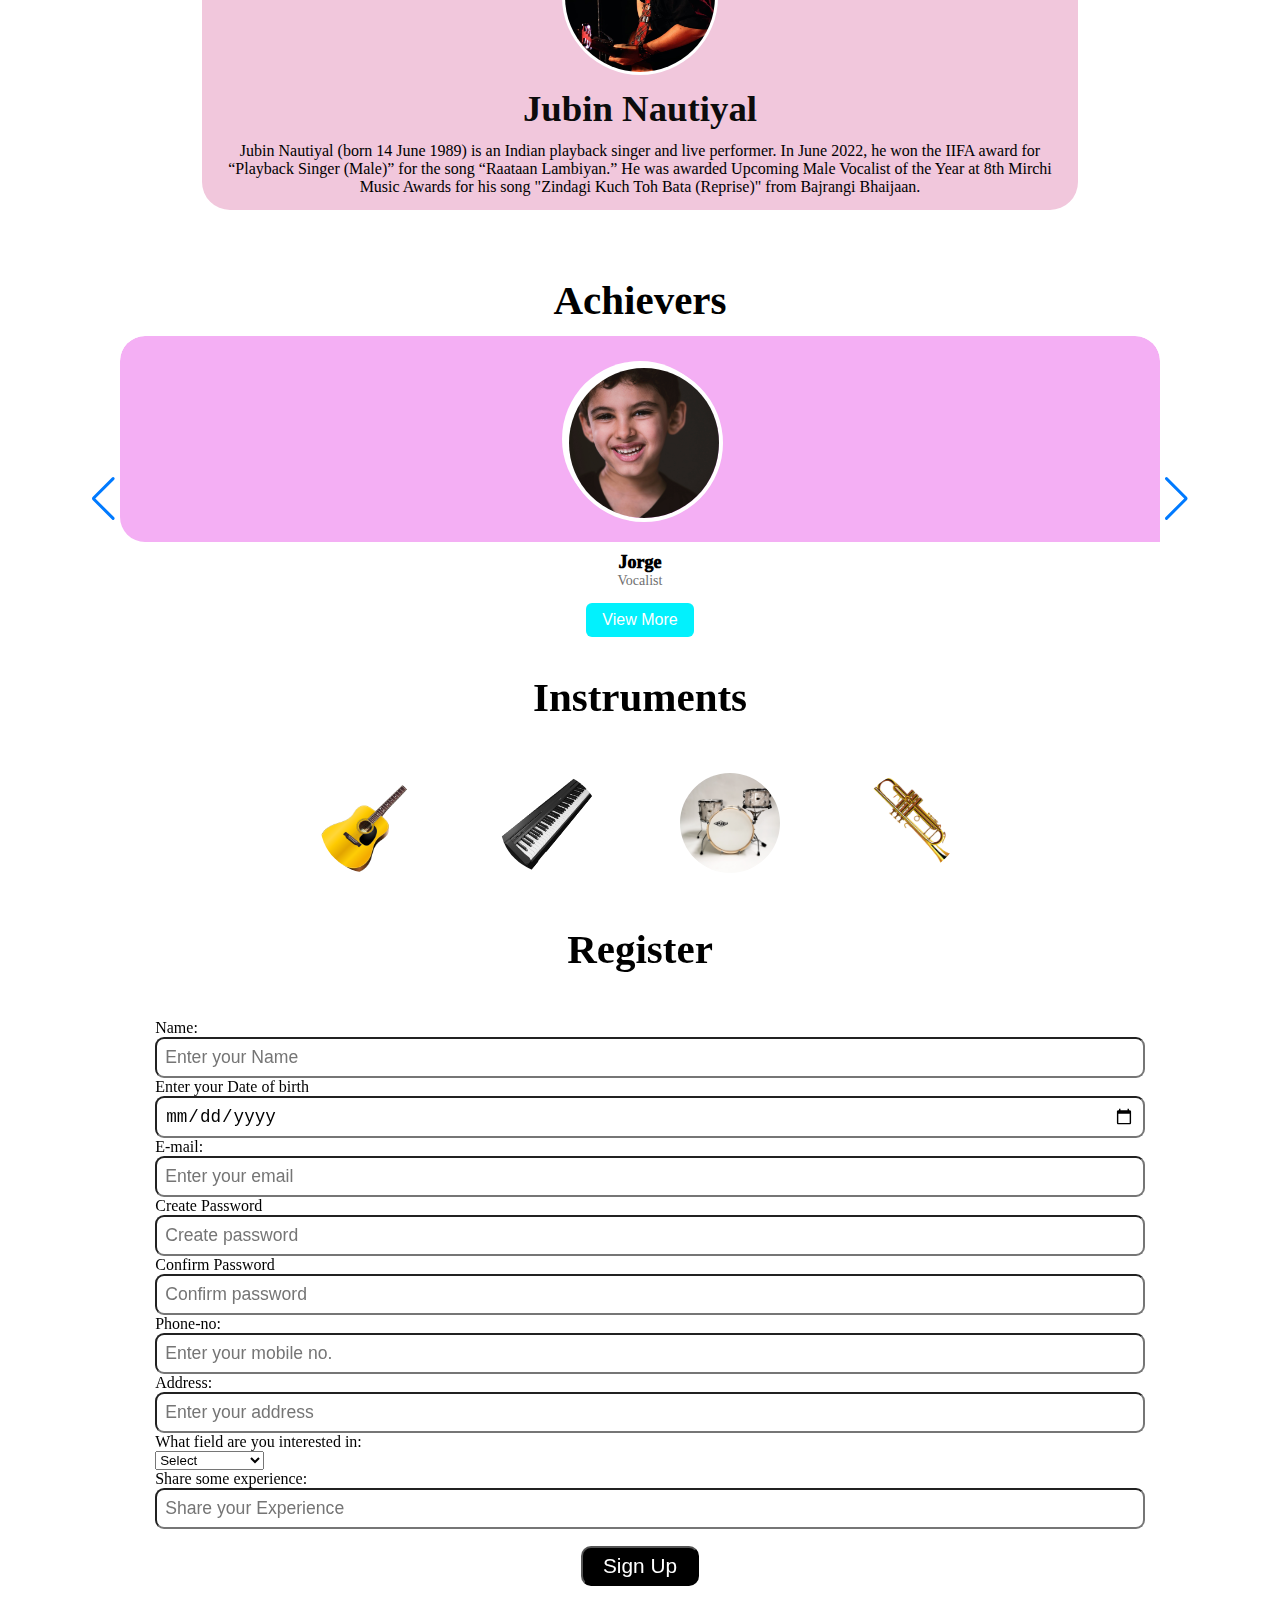
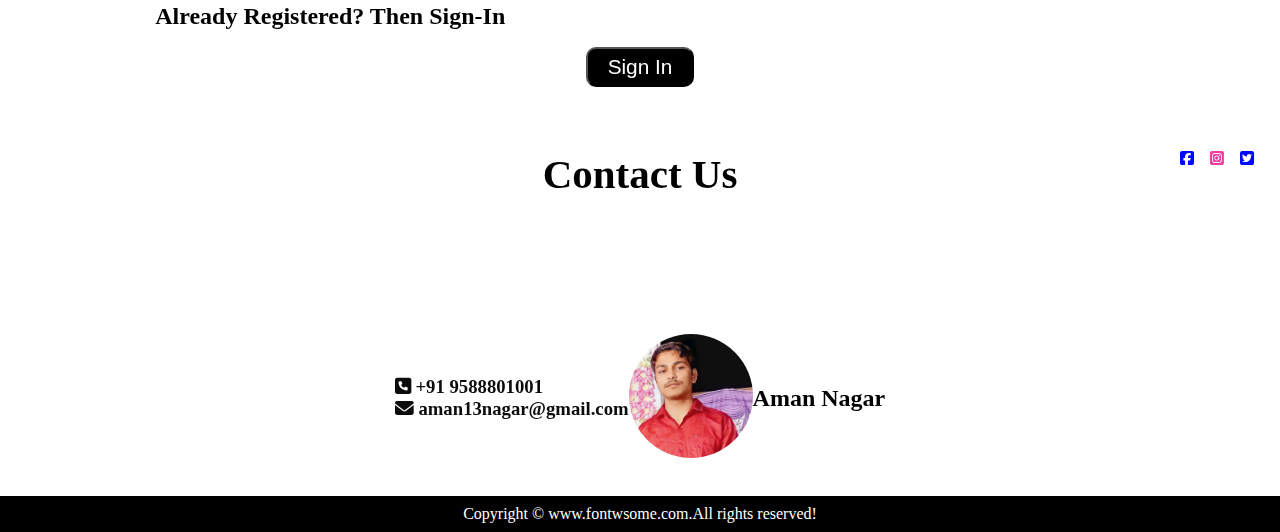
==== commit 50542c27: "Update index.html" ====
--- a/index.html
+++ b/index.html
@@ -355,5 +355,5 @@
     </footer>
 </body>
 <script src="https://cdn.jsdelivr.net/npm/swiper/swiper-bundle.min.js"></script>
-<script src="F:\Aman Nagar\HTML\ppp.js"></script>
+<script src="ppp.js"></script>
 </html>
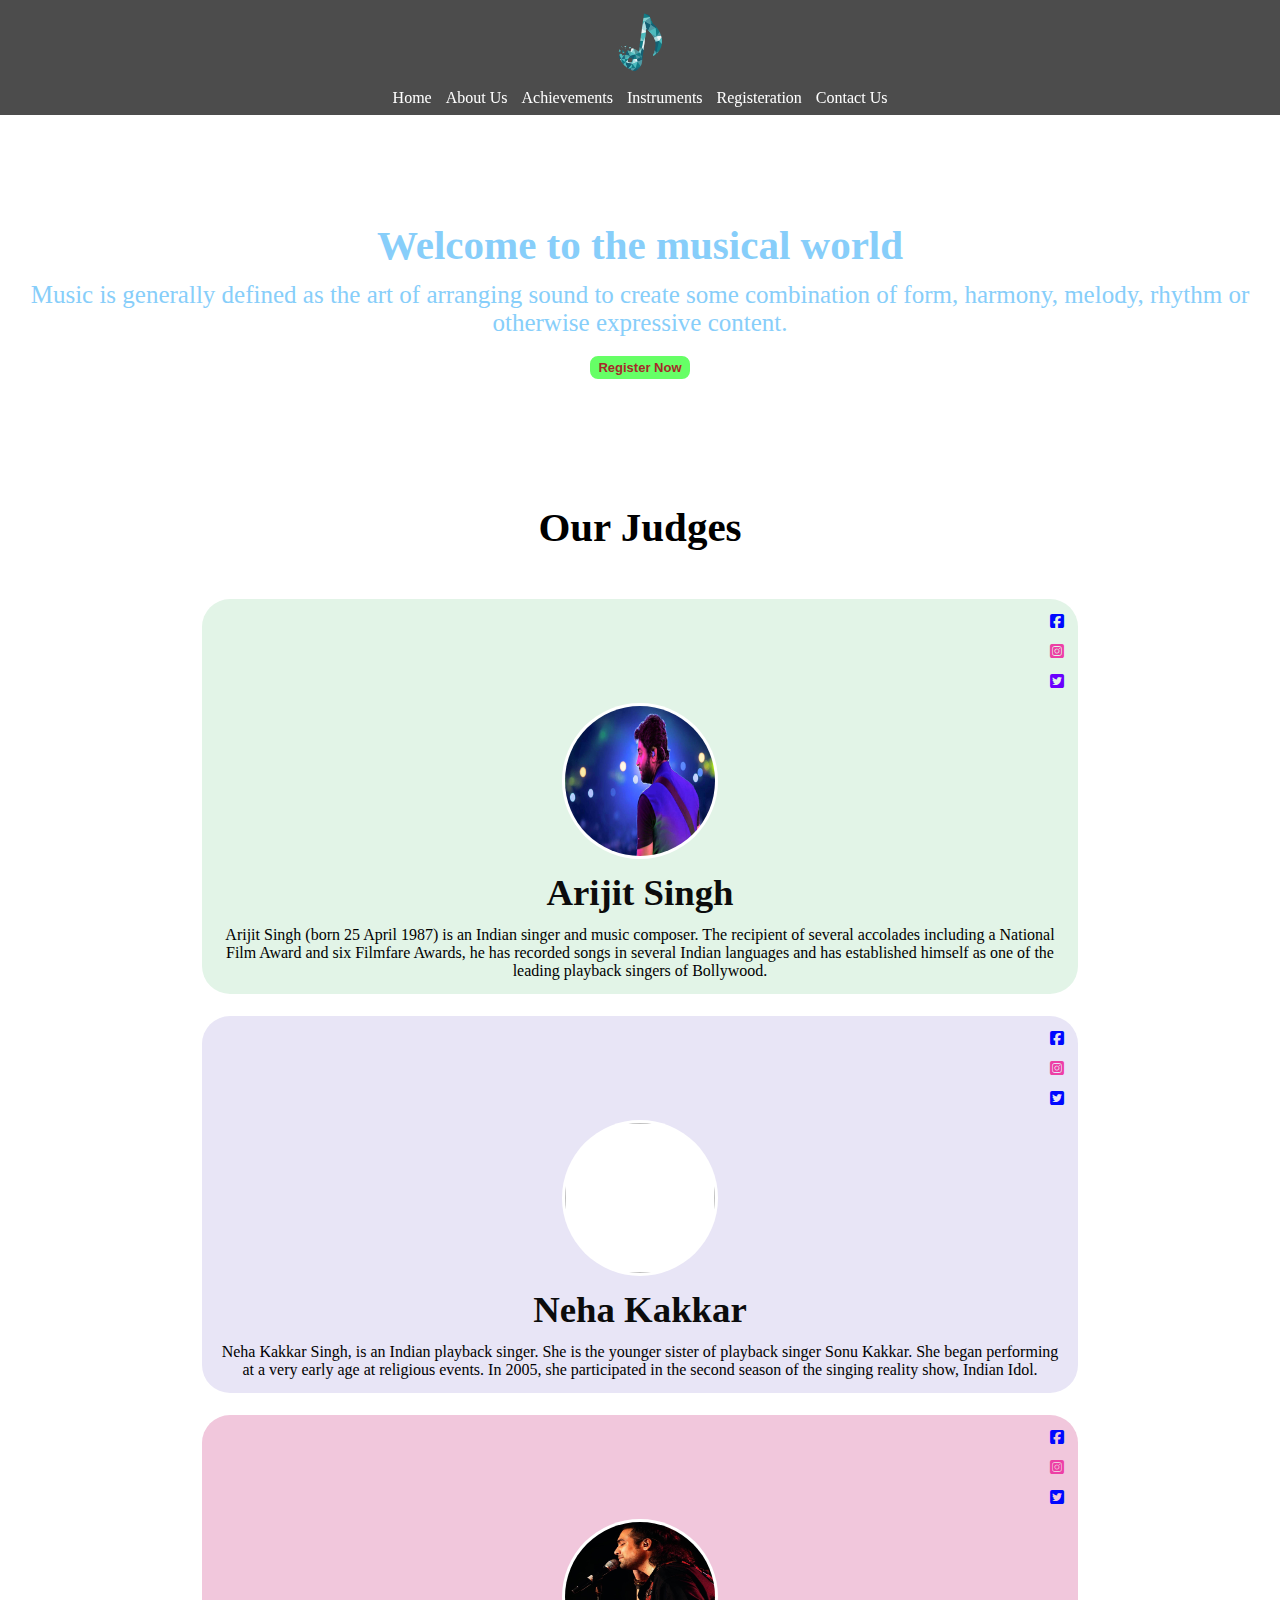
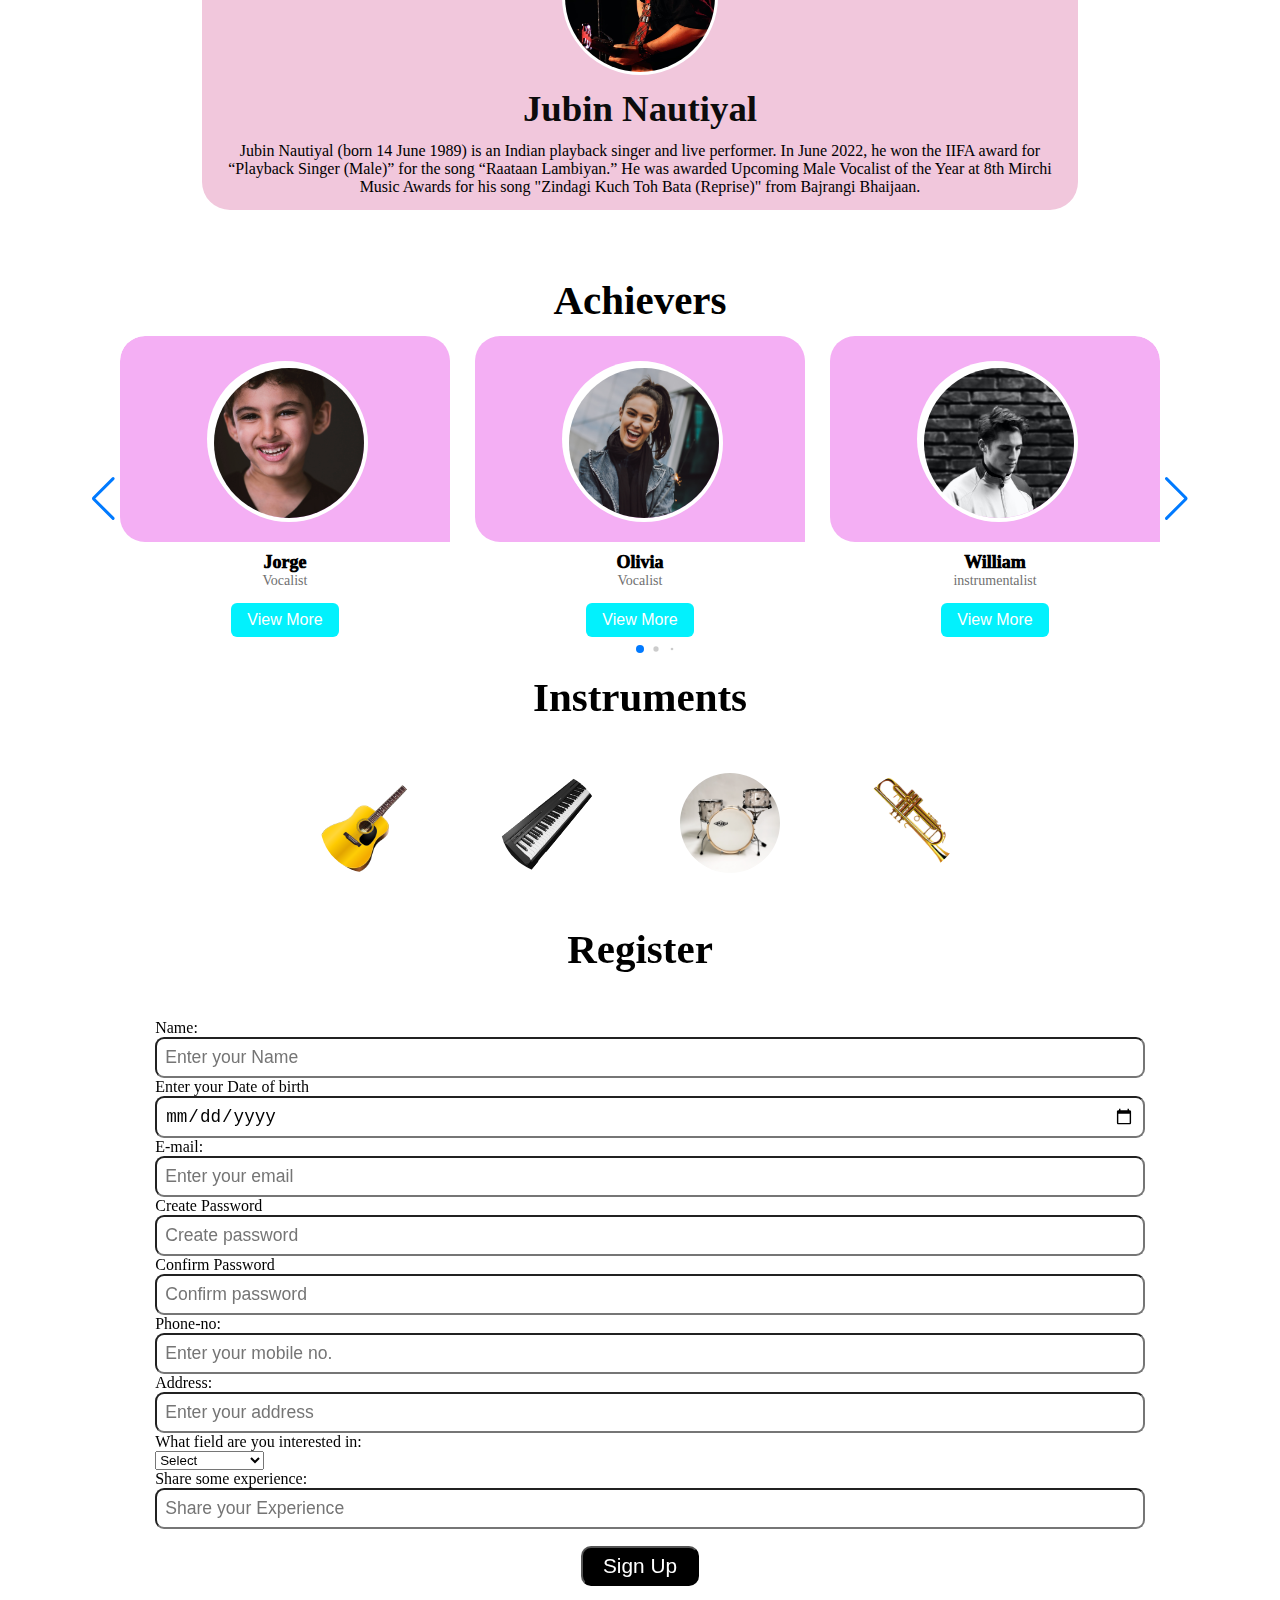
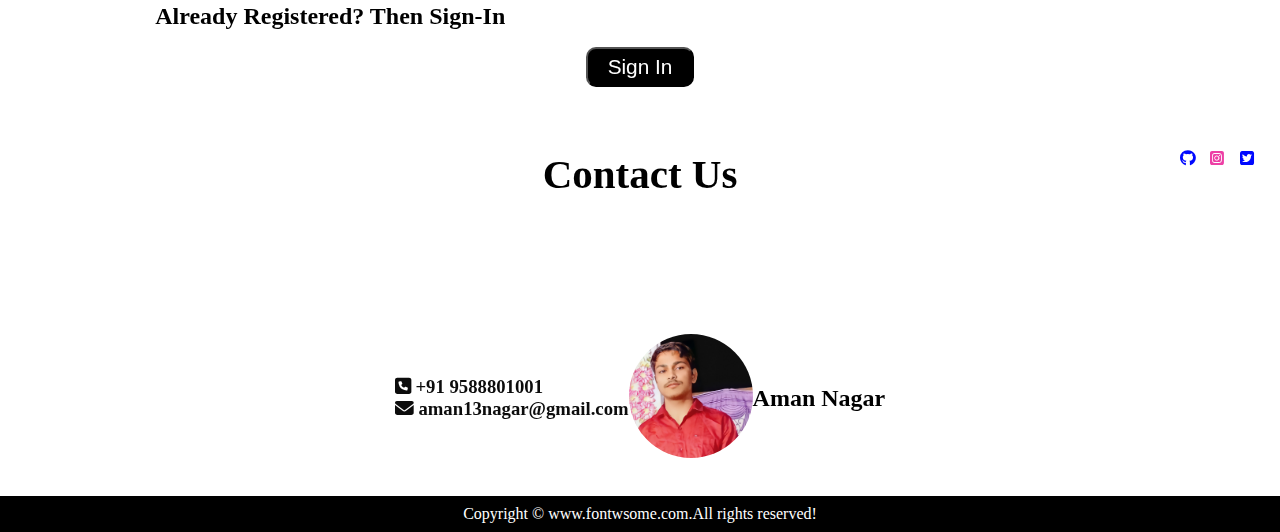
==== commit eaf49a80: "Update index.html" ====
--- a/index.html
+++ b/index.html
@@ -319,7 +319,7 @@
     <section id="contact1">
         <h1 class="h-primary center">Contact Us</h1>
         <div class="social-media">
-            <i><a href="https://www.facebook.com/" class="fa-brands fa-square-facebook"></a></i>
+            <i><a href="https://github.com/aman13nagar" class="fa-brands fa-github"></a></i>
         </div>
         <div class="social-media1">
             <i><a href="https://www.instagram.com/" class="fa-brands fa-square-instagram"></a></i>
